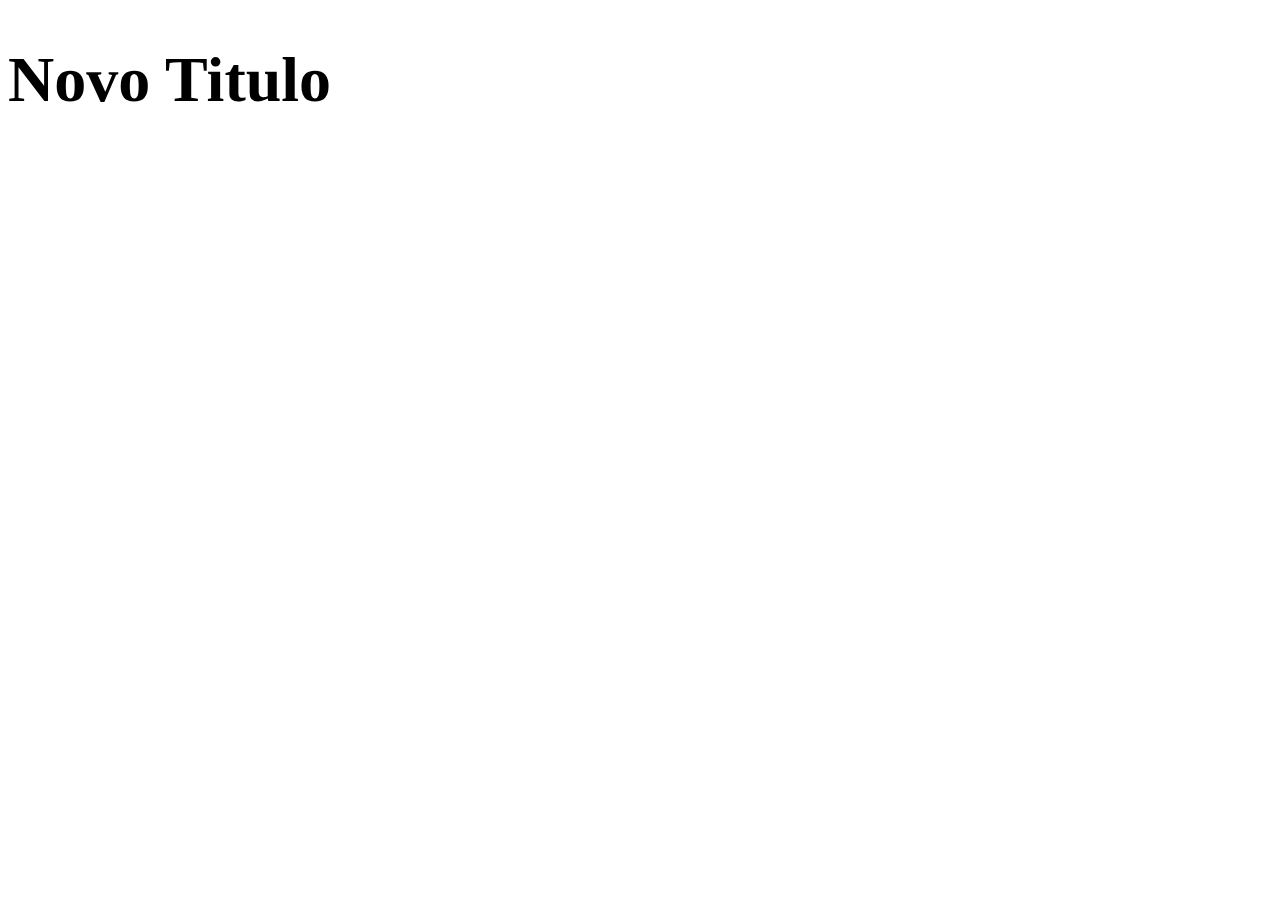
==== relembrando/index.html @ 195c2cce "treinando inserir novos dados em tag com JS" ====
<!DOCTYPE html>
<html>

<head>
    <meta charset="utf-8">
    <title></title>
    <meta name="viewport" content="width=device-width, initial-scale=1">

    <head name="description" content="">
    </head>

    <body>
        <h1 class="ativo" id="ativo">Olá Mundo</h1>
        <!-- <script type="module" src="./script.js" async defer></script> -->
        <script type="module" src="./treino.js" async defer></script>
    </body>

</html>
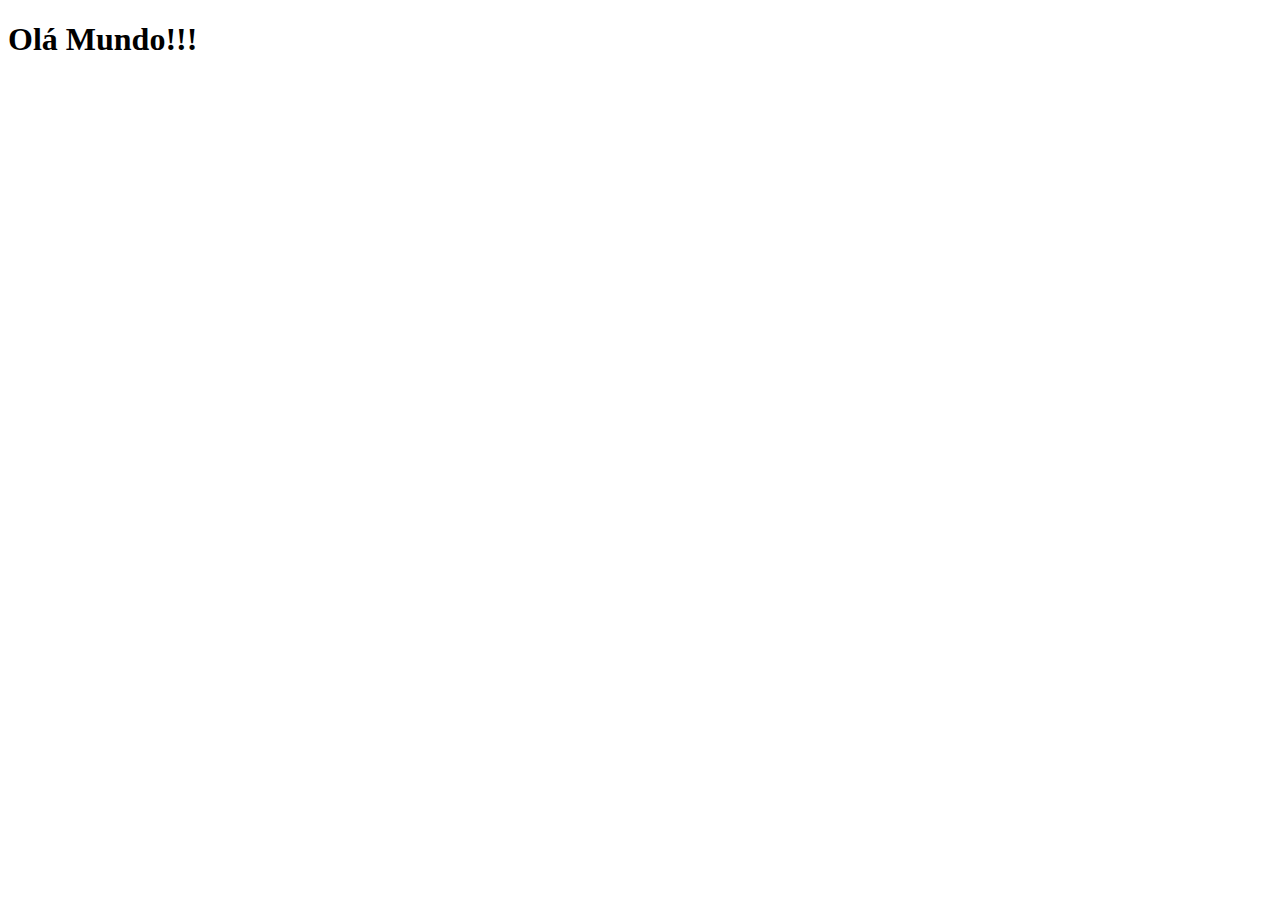
==== commit a232394d: "total de caracteres em uma tag" ====
--- a/relembrando/index.html
+++ b/relembrando/index.html
@@ -10,7 +10,7 @@
     </head>
 
     <body>
-        <h1 class="ativo" id="ativo">Olá Mundo</h1>
+        <h1 class="ativo" id="ativo">Olá Mundo!!!</h1>
         <!-- <script type="module" src="./script.js" async defer></script> -->
         <script type="module" src="./treino.js" async defer></script>
     </body>
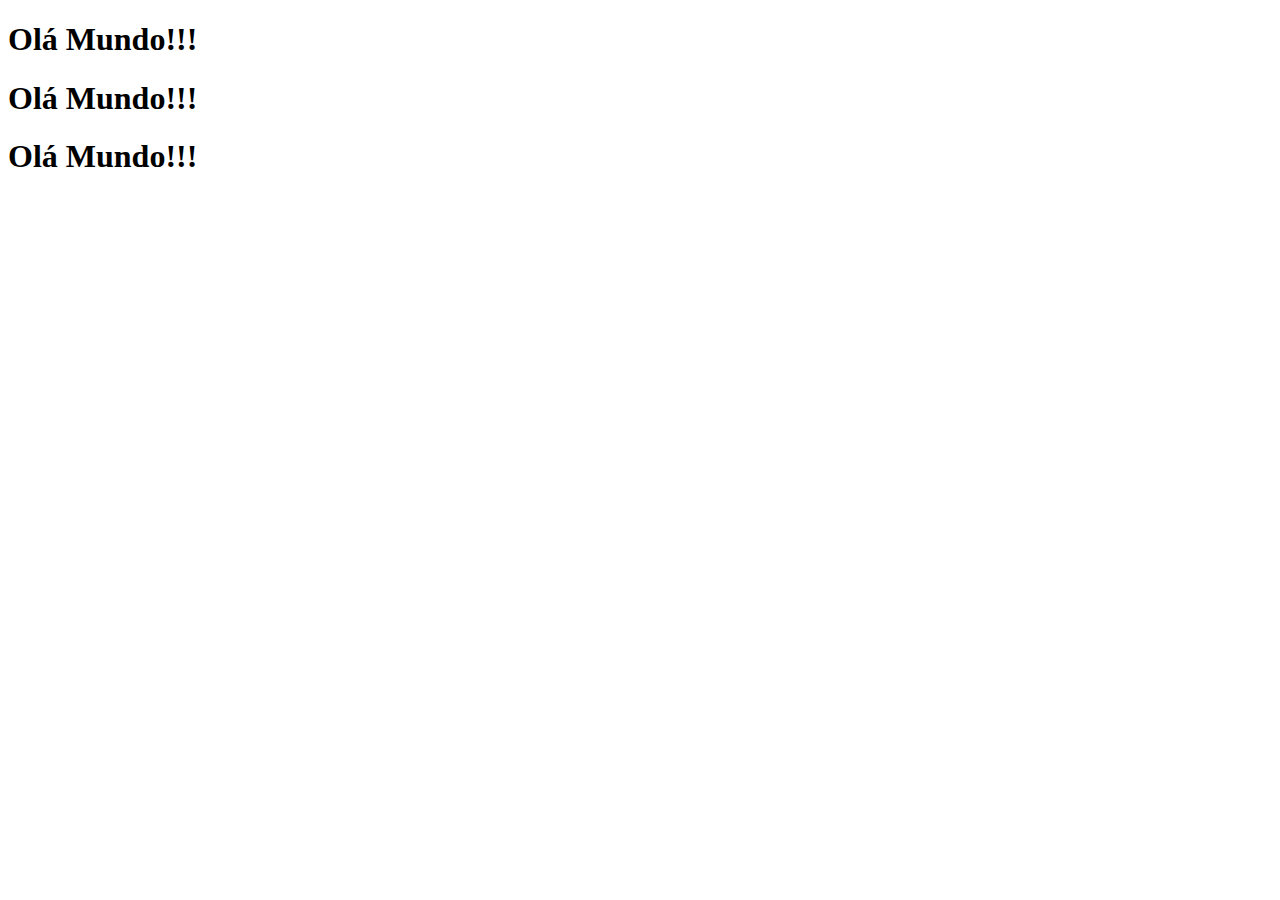
==== commit 5c049d80: "calculando caracteres de varias paragrafos" ====
--- a/relembrando/index.html
+++ b/relembrando/index.html
@@ -11,6 +11,8 @@
 
     <body>
         <h1 class="ativo" id="ativo">Olá Mundo!!!</h1>
+        <h1 class="ativo" id="ativo">Olá Mundo!!!</h1>
+        <h1 class="ativo" id="ativo">Olá Mundo!!!</h1>
         <!-- <script type="module" src="./script.js" async defer></script> -->
         <script type="module" src="./treino.js" async defer></script>
     </body>
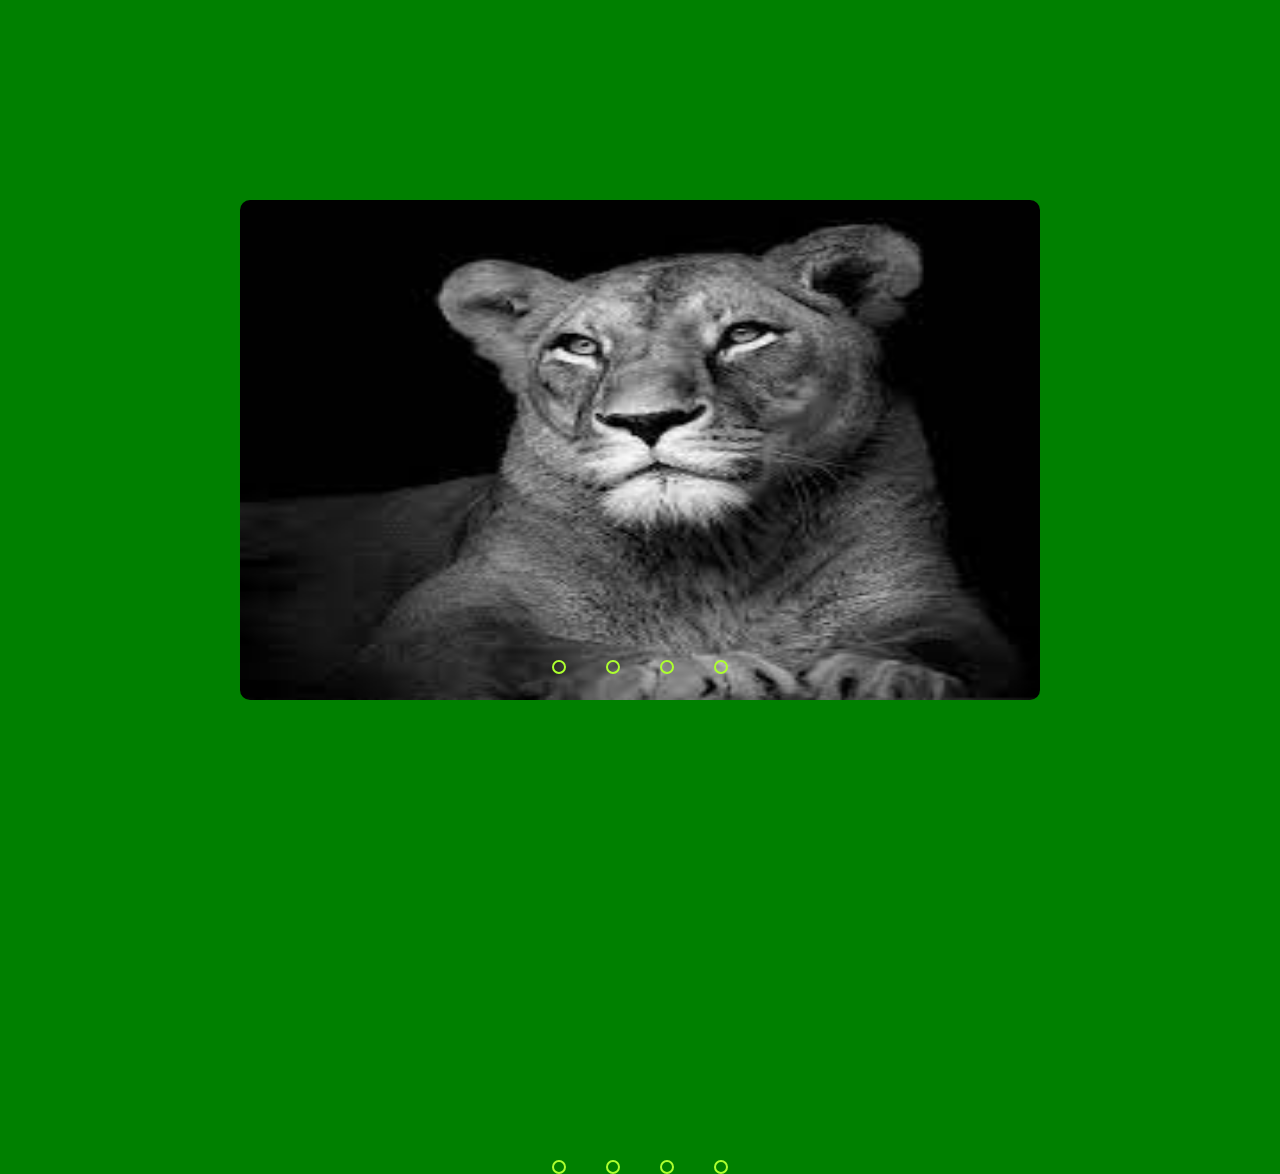
==== commit 512b5757: "criando um slider automatico" ====
--- a/relembrando/index.html
+++ b/relembrando/index.html
@@ -1,20 +1,71 @@
 <!DOCTYPE html>
-<html>
+<html dir="ltr">
 
 <head>
     <meta charset="utf-8">
-    <title></title>
-    <meta name="viewport" content="width=device-width, initial-scale=1">
+    <title>Slider</title>
+    <link rel="stylesheet" href="style.css">
 
     <head name="description" content="">
     </head>
 
+    <!-- treino -->
+    <!-- <h1 class="ativo" id="ativo">Olá Mundo!!!</h1> -->
+    <!-- <h1 class="ativo" id="ativo">Olá Mundo!!!</h1> -->
+    <!-- <h1 class="ativo" id="ativo">Olá Mundo!!!</h1> -->
+    <!-- <script type="module" src="./script.js" async defer></script> -->
+    <!-- <script type="module" src="./treino.js" async defer></script> -->
+    <!-- fim do treino -->
+
     <body>
-        <h1 class="ativo" id="ativo">Olá Mundo!!!</h1>
-        <h1 class="ativo" id="ativo">Olá Mundo!!!</h1>
-        <h1 class="ativo" id="ativo">Olá Mundo!!!</h1>
-        <!-- <script type="module" src="./script.js" async defer></script> -->
-        <script type="module" src="./treino.js" async defer></script>
+
+        <div class="slider">
+            <div class="slides">
+                <!-- radiobutton -->
+                <input type="radio" name="radio-btn" id="radio1">
+                <input type="radio" name="radio-btn" id="radio2">
+                <input type="radio" name="radio-btn" id="radio3">
+                <input type="radio" name="radio-btn" id="radio4">
+                <!-- imagens -->
+                <div class="slide first">
+                    <img src="./img/1.jpeg" alt="">
+                </div>
+                <div class="slide">
+                    <img src="./img/2.jpeg" alt="">
+                </div>
+                <div class="slide">
+                    <img src="./img/3.jpeg" alt="">
+                </div>
+                <div class="slide">
+                    <img src="./img/4.jpeg" alt=""></img>
+                </div>
+            </div>
+            <!-- navegacao auto -->
+            <div class="navigation-auto">
+                <div class="auto-btn1"></div>
+                <div class="auto-btn2"></div>
+                <div class="auto-btn3"></div>
+                <div class="auto-btn4"></div>
+            </div>
+            <!-- navegacao manual -->
+            <div class="navigation-manual">
+                <label for="radio1" class="manual-btn"></label>
+                <label for="radio2" class="manual-btn"></label>
+                <label for="radio3" class="manual-btn"></label>
+                <label for="radio4" class="manual-btn"></label>
+            </div>
+        </div>
+
+        <script type="text/javascript">
+            var counter = 1;
+            setInterval(function() {
+                document.getElementById('radio' + counter).checked = true;
+                counter++;
+                if (counter > 4) {
+                    counter = 1;
+                }
+            }, 5000);
+        </script>
     </body>
 
 </html>--- a/relembrando/style.css
+++ b/relembrando/style.css
@@ -0,0 +1,117 @@
+body {
+    margin: 0;
+    padding: 0;
+    height: 100vh;
+    display: flex;
+    justify-content: center;
+    align-items: center;
+    background-color: green;
+}
+
+.slider {
+    width: 800px;
+    height: 500px;
+    border-radius: 10px;
+    overflow: hidden;
+}
+
+.slides {
+    width: 500%;
+    height: 500px;
+    display: flex;
+}
+
+.slides input {
+    display: none;
+}
+
+.slide {
+    width: 20%;
+    transition: 2s;
+}
+
+.slide img {
+    width: 800px;
+    height: 500px;
+}
+
+
+/* manual */
+
+.navigation-manual {
+    position: absolute;
+    width: 800px;
+    margin-top: -40px;
+    display: flex;
+    justify-content: center;
+}
+
+.manual-btn {
+    border: 2px solid greenyellow;
+    padding: 5px;
+    border-radius: 10px;
+    cursor: pointer;
+    transition: 1s;
+}
+
+.manual-btn:not(:last-child) {
+    margin-right: 40px;
+}
+
+.manual-btn:hover {
+    background-color: blue;
+}
+
+#radio1:checked~.first {
+    margin-left: 0;
+}
+
+#radio2:checked~.first {
+    margin-left: -20%;
+}
+
+#radio3:checked~.first {
+    margin-left: -40%;
+}
+
+#radio4:checked~.first {
+    margin-left: -60%;
+}
+
+
+/* css automatico */
+
+.navigation-auto {
+    position: absolute;
+    display: flex;
+    width: 800px;
+    justify-content: center;
+    margin-top: 460px;
+}
+
+.navigation-auto div {
+    border: 2px solid greenyellow;
+    padding: 5px;
+    border-radius: 10px;
+    transition: 1s;
+}
+
+.navigation-auto div:not(:last-child) {
+    margin-right: 40px;
+}
+
+#radio1:checked~.navigation-auto .auto-btn1 {
+    background-color: blue;
+}
+
+#radio2:checked~.navigation-auto .auto-btn2 {
+    background-color: blue;
+}
+
+#radio3:checked~.navigation-auto .auto-btn3 {
+    background-color: blue;
+}
+
+#radio4:checked~.navigation-auto .auto-btn4 {
+    background-color: blue;
+}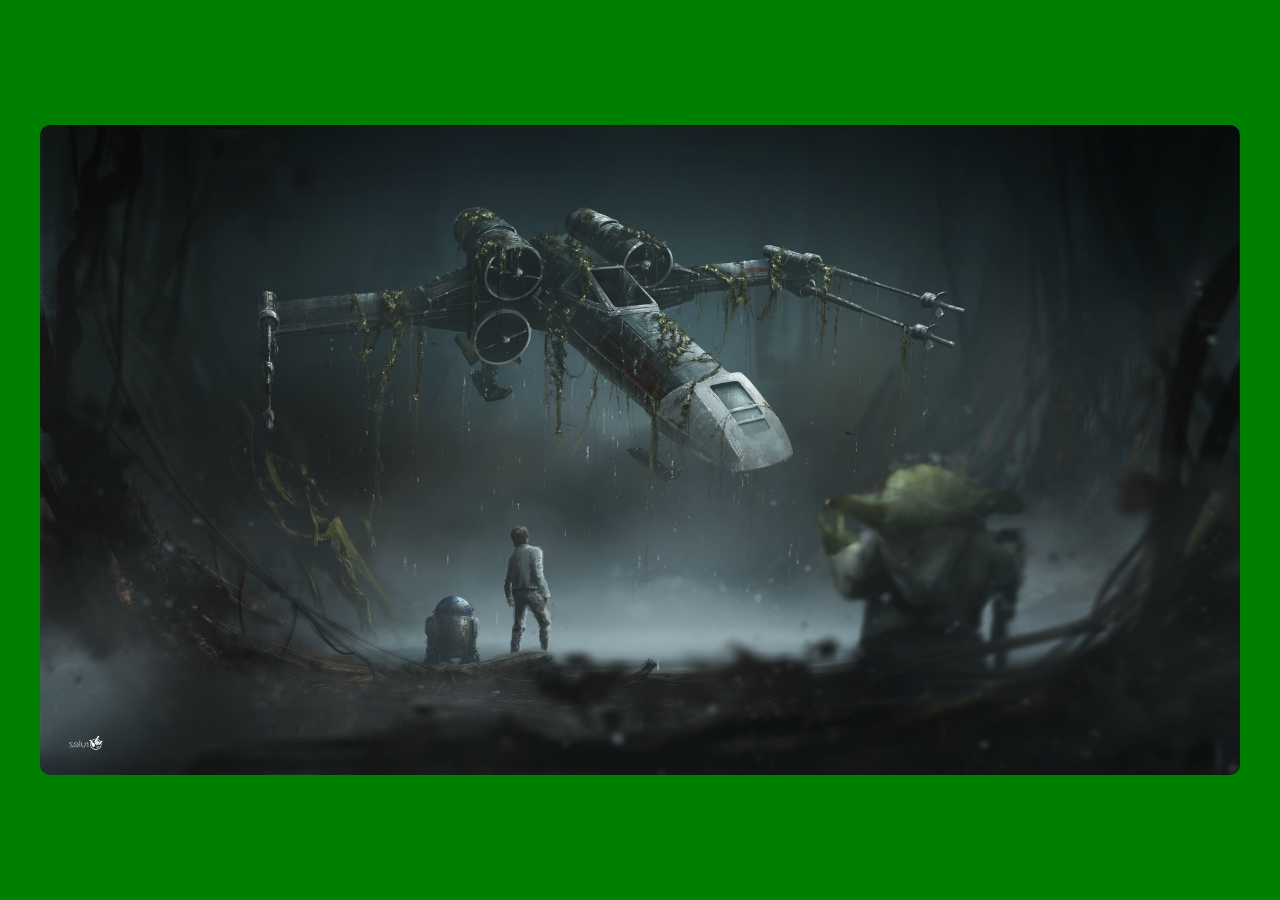
==== commit 0a07a481: "melhorar(repetições) slider" ====
--- a/relembrando/index.html
+++ b/relembrando/index.html
@@ -26,8 +26,19 @@
                 <input type="radio" name="radio-btn" id="radio2">
                 <input type="radio" name="radio-btn" id="radio3">
                 <input type="radio" name="radio-btn" id="radio4">
+                <input type="radio" name="radio-btn" id="radio5">
+                <input type="radio" name="radio-btn" id="radio6">
+                <input type="radio" name="radio-btn" id="radio7">
+                <input type="radio" name="radio-btn" id="radio8">
+                <input type="radio" name="radio-btn" id="radio9">
+                <input type="radio" name="radio-btn" id="radio10">
+                <input type="radio" name="radio-btn" id="radio11">
+                <input type="radio" name="radio-btn" id="radio12">
+                <input type="radio" name="radio-btn" id="radio13">
+                <input type="radio" name="radio-btn" id="radio14">
+                <input type="radio" name="radio-btn" id="radio15">
                 <!-- imagens -->
-                <div class="slide first">
+                <div class="slide primeiro">
                     <img src="./img/1.jpeg" alt="">
                 </div>
                 <div class="slide">
@@ -39,21 +50,42 @@
                 <div class="slide">
                     <img src="./img/4.jpeg" alt=""></img>
                 </div>
+                <div class="slide">
+                    <img src="./img/5.jpeg" alt=""></img>
+                </div>
+                <div class="slide">
+                    <img src="./img/6.jpeg" alt=""></img>
+                </div>
+                <div class="slide">
+                    <img src="./img/7.jpeg" alt=""></img>
+                </div>
+                <div class="slide">
+                    <img src="./img/8.jpeg" alt=""></img>
+                </div>
+                <div class="slide">
+                    <img src="./img/9.jpeg" alt=""></img>
+                </div>
+                <div class="slide">
+                    <img src="./img/10.jpeg" alt=""></img>
+                </div>
+                <div class="slide">
+                    <img src="./img/11.jpeg" alt=""></img>
+                </div>
+                <div class="slide">
+                    <img src="./img/12.jpeg" alt=""></img>
+                </div>
+                <div class="slide">
+                    <img src="./img/13.jpeg" alt=""></img>
+                </div>
+                <div class="slide">
+                    <img src="./img/14.jpeg" alt=""></img>
+                </div>
+                <div class="slide">
+                    <img src="./img/15.jpeg" alt=""></img>
+                </div>
             </div>
             <!-- navegacao auto -->
-            <div class="navigation-auto">
-                <div class="auto-btn1"></div>
-                <div class="auto-btn2"></div>
-                <div class="auto-btn3"></div>
-                <div class="auto-btn4"></div>
-            </div>
-            <!-- navegacao manual -->
-            <div class="navigation-manual">
-                <label for="radio1" class="manual-btn"></label>
-                <label for="radio2" class="manual-btn"></label>
-                <label for="radio3" class="manual-btn"></label>
-                <label for="radio4" class="manual-btn"></label>
-            </div>
+
         </div>
 
         <script type="text/javascript">
@@ -61,10 +93,10 @@
             setInterval(function() {
                 document.getElementById('radio' + counter).checked = true;
                 counter++;
-                if (counter > 4) {
+                if (counter > 15) {
                     counter = 1;
                 }
-            }, 5000);
+            }, 2000);
         </script>
     </body>
 
--- a/relembrando/style.css
+++ b/relembrando/style.css
@@ -9,15 +9,15 @@
 }
 
 .slider {
-    width: 800px;
-    height: 500px;
+    width: 1200px;
+    height: 650px;
     border-radius: 10px;
     overflow: hidden;
 }
 
 .slides {
     width: 500%;
-    height: 500px;
+    height: 650px;
     display: flex;
 }
 
@@ -31,8 +31,8 @@
 }
 
 .slide img {
-    width: 800px;
-    height: 500px;
+    width: 1200px;
+    height: 650px;
 }
 
 
@@ -40,14 +40,14 @@
 
 .navigation-manual {
     position: absolute;
-    width: 800px;
+    width: 1200px;
     margin-top: -40px;
     display: flex;
     justify-content: center;
 }
 
 .manual-btn {
-    border: 2px solid greenyellow;
+    border: 0px solid transparent;
     padding: 5px;
     border-radius: 10px;
     cursor: pointer;
@@ -58,60 +58,62 @@
     margin-right: 40px;
 }
 
-.manual-btn:hover {
-    background-color: blue;
-}
-
-#radio1:checked~.first {
+#radio1:checked~.primeiro {
     margin-left: 0;
 }
 
-#radio2:checked~.first {
+#radio2:checked~.primeiro {
     margin-left: -20%;
 }
 
-#radio3:checked~.first {
+#radio3:checked~.primeiro {
     margin-left: -40%;
 }
 
-#radio4:checked~.first {
+#radio4:checked~.primeiro {
     margin-left: -60%;
 }
 
-
-/* css automatico */
-
-.navigation-auto {
-    position: absolute;
-    display: flex;
-    width: 800px;
-    justify-content: center;
-    margin-top: 460px;
+#radio5:checked~.primeiro {
+    margin-left: -80%;
 }
 
-.navigation-auto div {
-    border: 2px solid greenyellow;
-    padding: 5px;
-    border-radius: 10px;
-    transition: 1s;
+#radio6:checked~.primeiro {
+    margin-left: -100%;
 }
 
-.navigation-auto div:not(:last-child) {
-    margin-right: 40px;
+#radio7:checked~.primeiro {
+    margin-left: -120%;
 }
 
-#radio1:checked~.navigation-auto .auto-btn1 {
-    background-color: blue;
+#radio8:checked~.primeiro {
+    margin-left: -140%;
 }
 
-#radio2:checked~.navigation-auto .auto-btn2 {
-    background-color: blue;
+#radio9:checked~.primeiro {
+    margin-left: -160%;
 }
 
-#radio3:checked~.navigation-auto .auto-btn3 {
-    background-color: blue;
+#radio10:checked~.primeiro {
+    margin-left: -180%;
 }
 
-#radio4:checked~.navigation-auto .auto-btn4 {
-    background-color: blue;
+#radio11:checked~.primeiro {
+    margin-left: -200%;
+}
+
+#radio12:checked~.primeiro {
+    margin-left: -220%;
+}
+
+#radio13:checked~.primeiro {
+    margin-left: -240%;
+}
+
+#radio14:checked~.primeiro {
+    margin-left: -260%;
+}
+
+#radio15:checked~.primeiro {
+    margin-left: -280%;
 }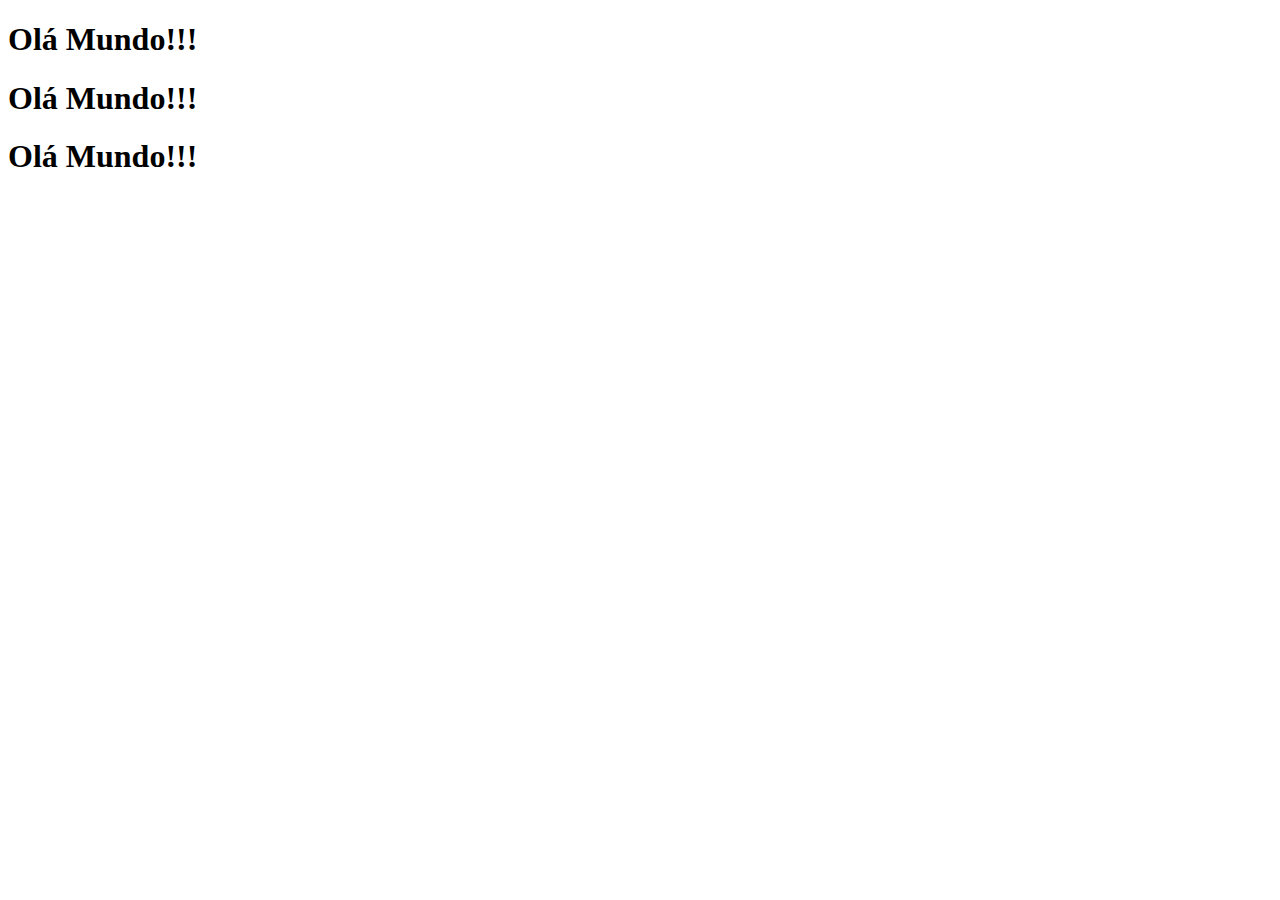
==== commit 93c4e5b8: "destructuring" ====
--- a/relembrando/index.html
+++ b/relembrando/index.html
@@ -4,100 +4,27 @@
 <head>
     <meta charset="utf-8">
     <title>Slider</title>
-    <link rel="stylesheet" href="style.css">
+    <!-- <link rel="stylesheet" href="style.css"> -->
 
     <head name="description" content="">
     </head>
 
-    <!-- treino -->
-    <!-- <h1 class="ativo" id="ativo">Olá Mundo!!!</h1> -->
-    <!-- <h1 class="ativo" id="ativo">Olá Mundo!!!</h1> -->
-    <!-- <h1 class="ativo" id="ativo">Olá Mundo!!!</h1> -->
-    <!-- <script type="module" src="./script.js" async defer></script> -->
-    <!-- <script type="module" src="./treino.js" async defer></script> -->
-    <!-- fim do treino -->
 
-    <body>
 
-        <div class="slider">
-            <div class="slides">
-                <!-- radiobutton -->
-                <input type="radio" name="radio-btn" id="radio1">
-                <input type="radio" name="radio-btn" id="radio2">
-                <input type="radio" name="radio-btn" id="radio3">
-                <input type="radio" name="radio-btn" id="radio4">
-                <input type="radio" name="radio-btn" id="radio5">
-                <input type="radio" name="radio-btn" id="radio6">
-                <input type="radio" name="radio-btn" id="radio7">
-                <input type="radio" name="radio-btn" id="radio8">
-                <input type="radio" name="radio-btn" id="radio9">
-                <input type="radio" name="radio-btn" id="radio10">
-                <input type="radio" name="radio-btn" id="radio11">
-                <input type="radio" name="radio-btn" id="radio12">
-                <input type="radio" name="radio-btn" id="radio13">
-                <input type="radio" name="radio-btn" id="radio14">
-                <input type="radio" name="radio-btn" id="radio15">
-                <!-- imagens -->
-                <div class="slide primeiro">
-                    <img src="./img/1.jpeg" alt="">
-                </div>
-                <div class="slide">
-                    <img src="./img/2.jpeg" alt="">
-                </div>
-                <div class="slide">
-                    <img src="./img/3.jpeg" alt="">
-                </div>
-                <div class="slide">
-                    <img src="./img/4.jpeg" alt=""></img>
-                </div>
-                <div class="slide">
-                    <img src="./img/5.jpeg" alt=""></img>
-                </div>
-                <div class="slide">
-                    <img src="./img/6.jpeg" alt=""></img>
-                </div>
-                <div class="slide">
-                    <img src="./img/7.jpeg" alt=""></img>
-                </div>
-                <div class="slide">
-                    <img src="./img/8.jpeg" alt=""></img>
-                </div>
-                <div class="slide">
-                    <img src="./img/9.jpeg" alt=""></img>
-                </div>
-                <div class="slide">
-                    <img src="./img/10.jpeg" alt=""></img>
-                </div>
-                <div class="slide">
-                    <img src="./img/11.jpeg" alt=""></img>
-                </div>
-                <div class="slide">
-                    <img src="./img/12.jpeg" alt=""></img>
-                </div>
-                <div class="slide">
-                    <img src="./img/13.jpeg" alt=""></img>
-                </div>
-                <div class="slide">
-                    <img src="./img/14.jpeg" alt=""></img>
-                </div>
-                <div class="slide">
-                    <img src="./img/15.jpeg" alt=""></img>
-                </div>
-            </div>
-            <!-- navegacao auto -->
+<body>
 
-        </div>
+    <div class="slider">
 
-        <script type="text/javascript">
-            var counter = 1;
-            setInterval(function() {
-                document.getElementById('radio' + counter).checked = true;
-                counter++;
-                if (counter > 15) {
-                    counter = 1;
-                }
-            }, 2000);
-        </script>
-    </body>
+        <!-- treino -->
+        <h1 class="ativo" id="ativo">Olá Mundo!!!</h1>
+        <h1 class="ativo" id="ativo">Olá Mundo!!!</h1>
+        <h1 class="ativo" id="ativo">Olá Mundo!!!</h1>
+        <!-- <script type="module" src="./script.js" async defer></script> -->
+        <script type="module" src="./treino.js" async defer></script>
+        <!-- fim do treino -->
+
+    </div>
+    <script type="module" src="./treino.js" async defer></script>
+</body>
 
 </html>--- a/relembrando/style.css
+++ b/relembrando/style.css
@@ -35,9 +35,6 @@
     height: 650px;
 }
 
-
-/* manual */
-
 .navigation-manual {
     position: absolute;
     width: 1200px;
@@ -48,8 +45,6 @@
 
 .manual-btn {
     border: 0px solid transparent;
-    padding: 5px;
-    border-radius: 10px;
     cursor: pointer;
     transition: 1s;
 }
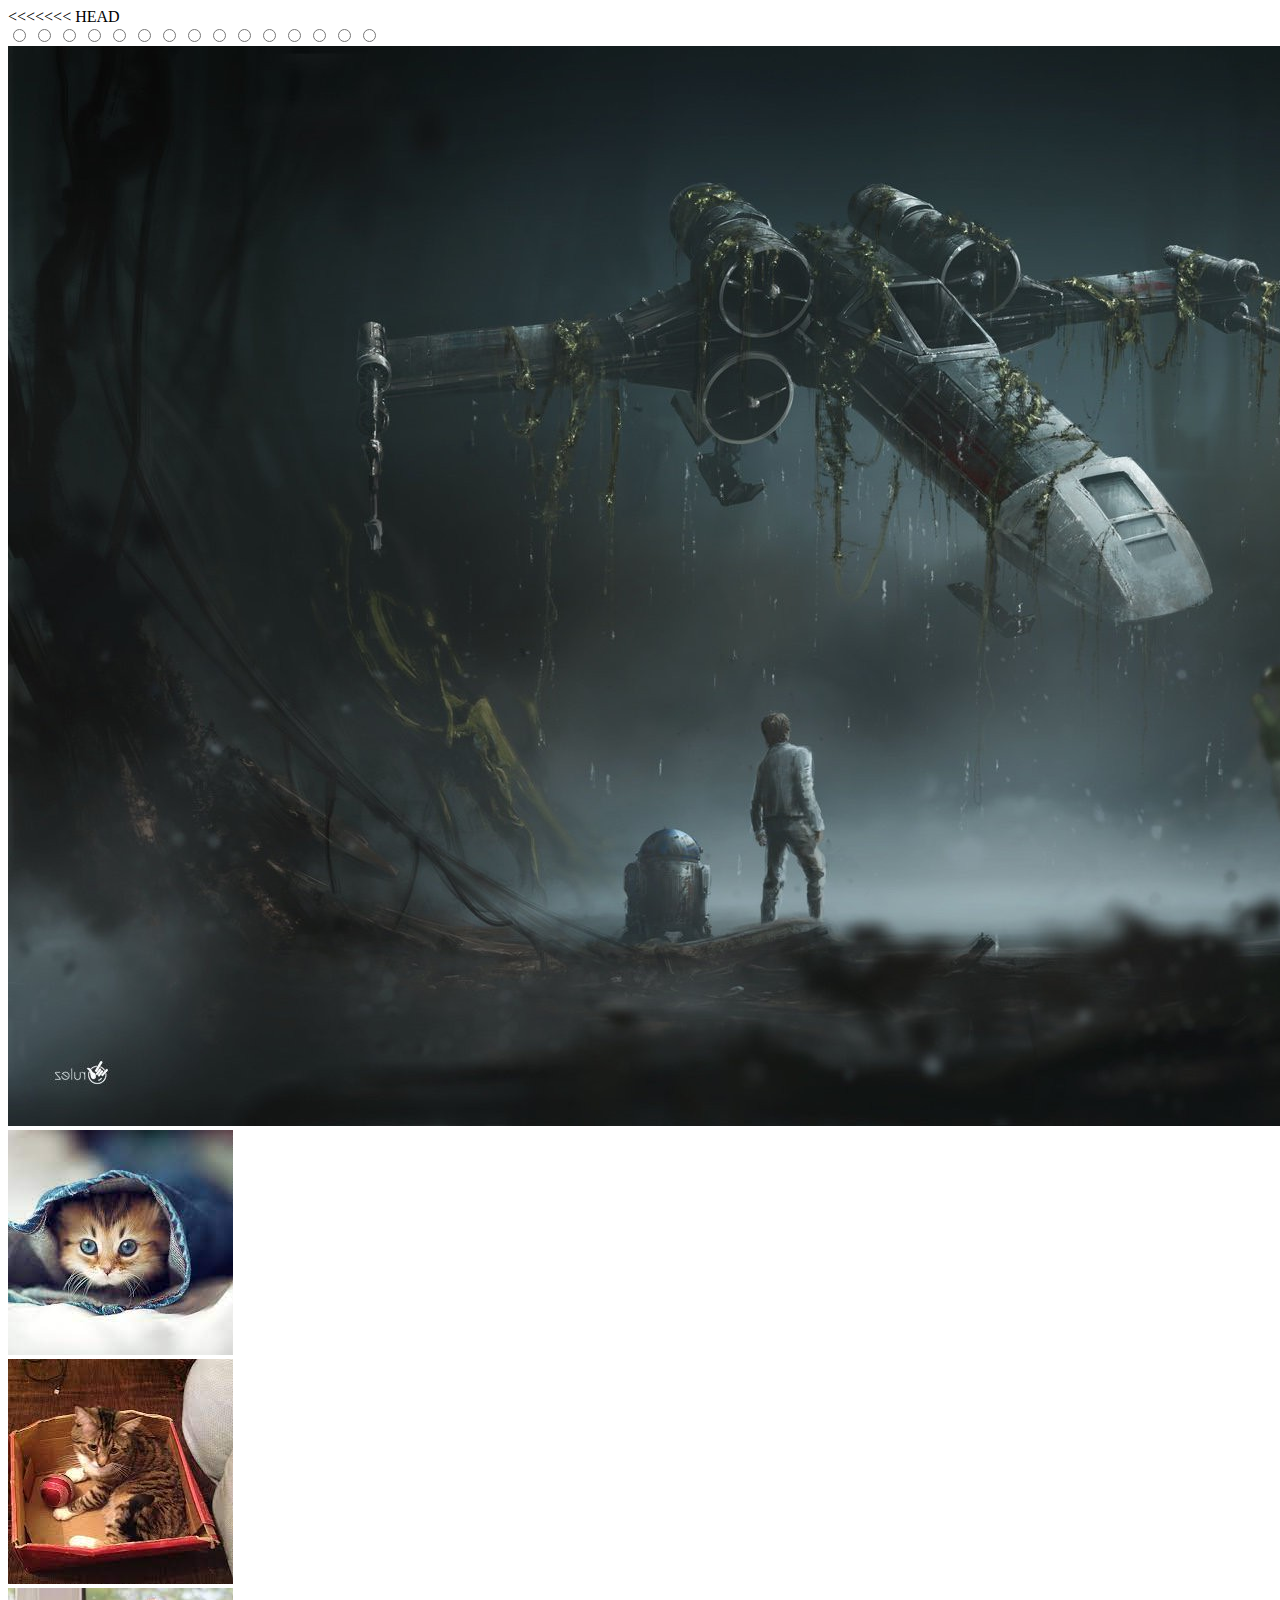
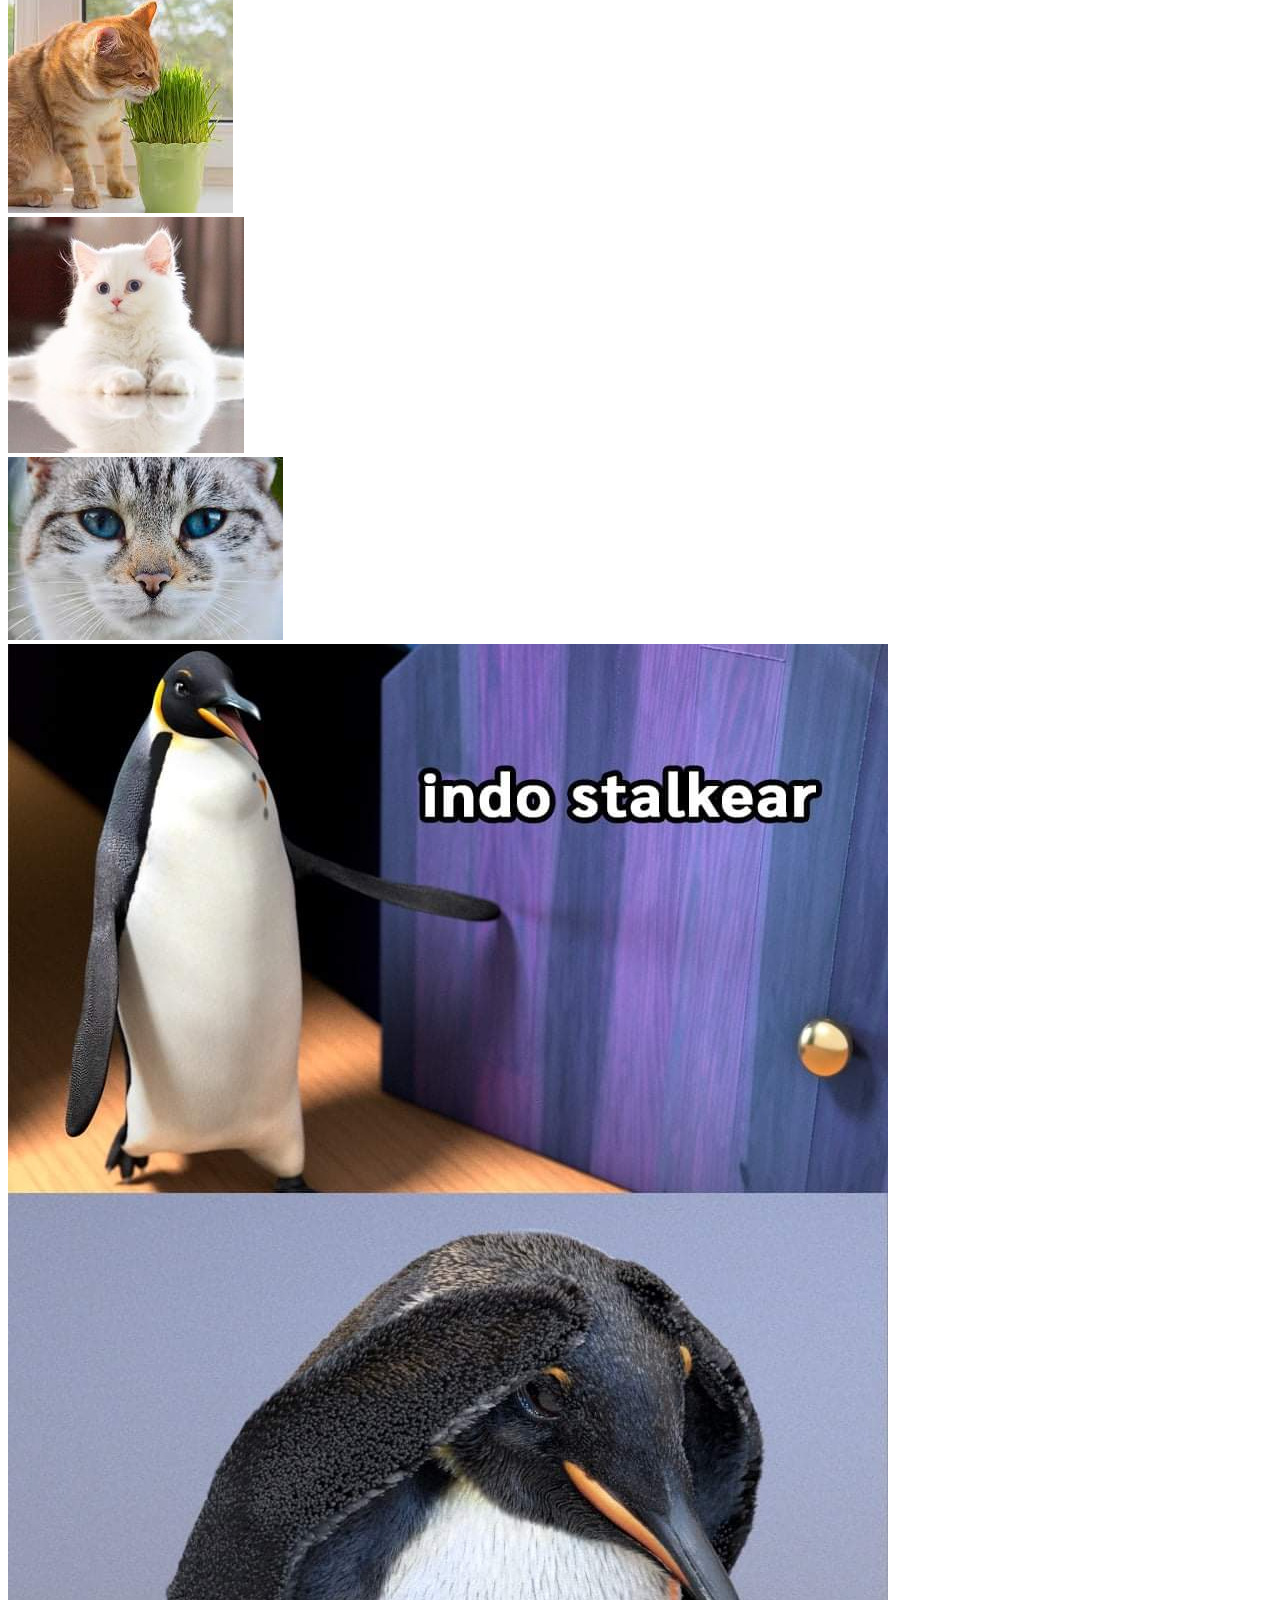
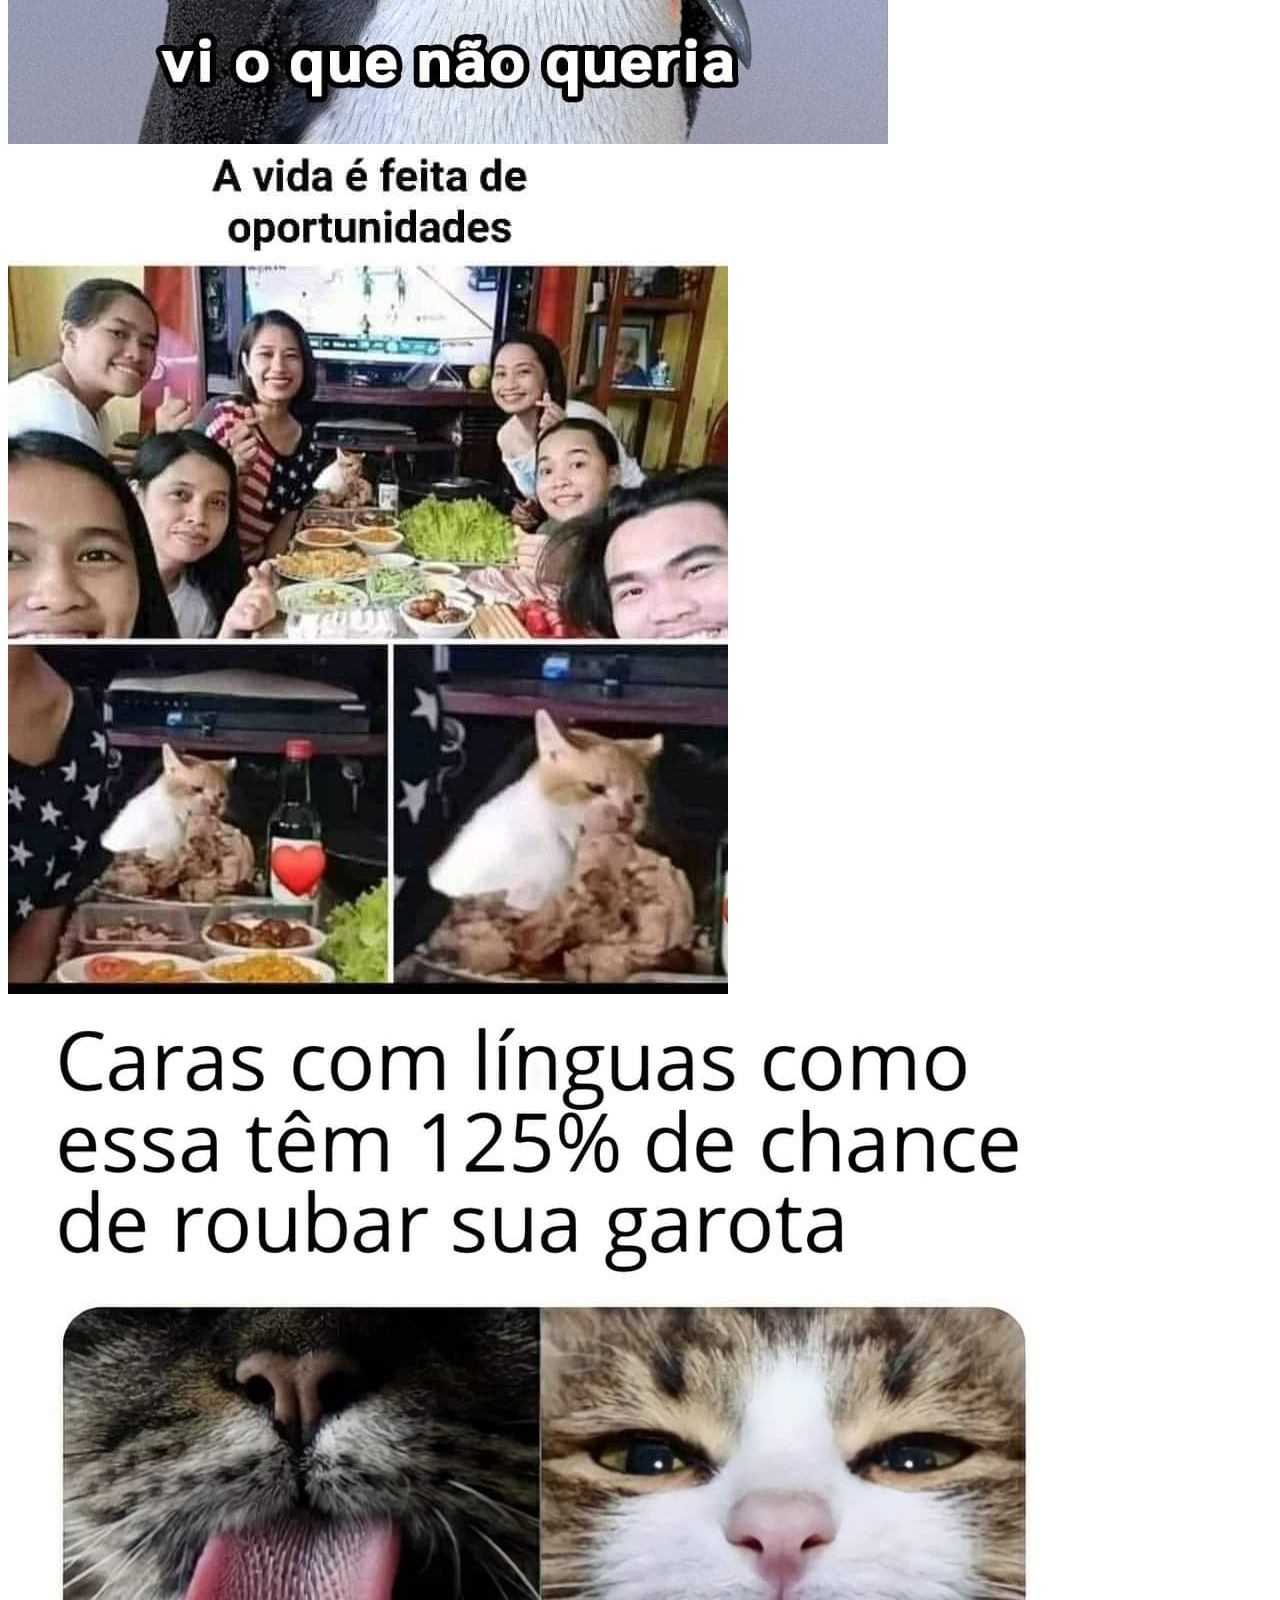
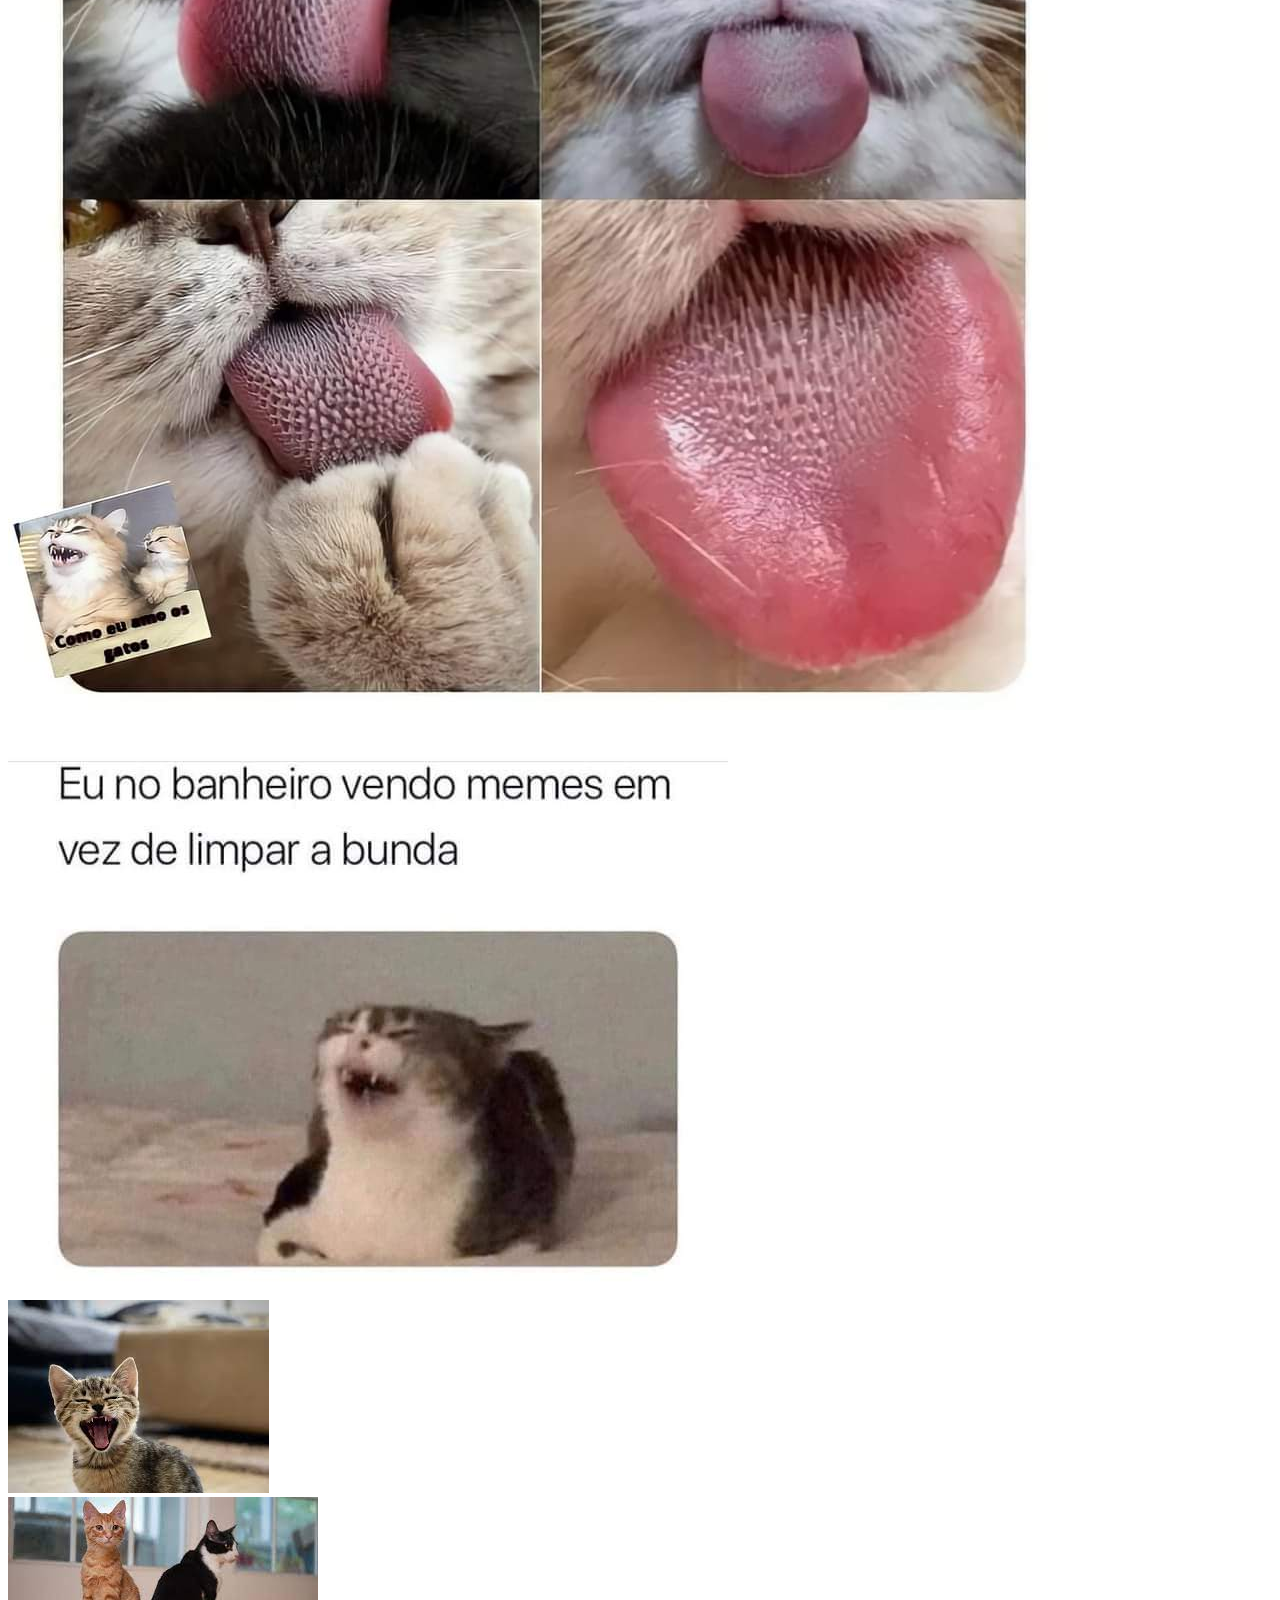
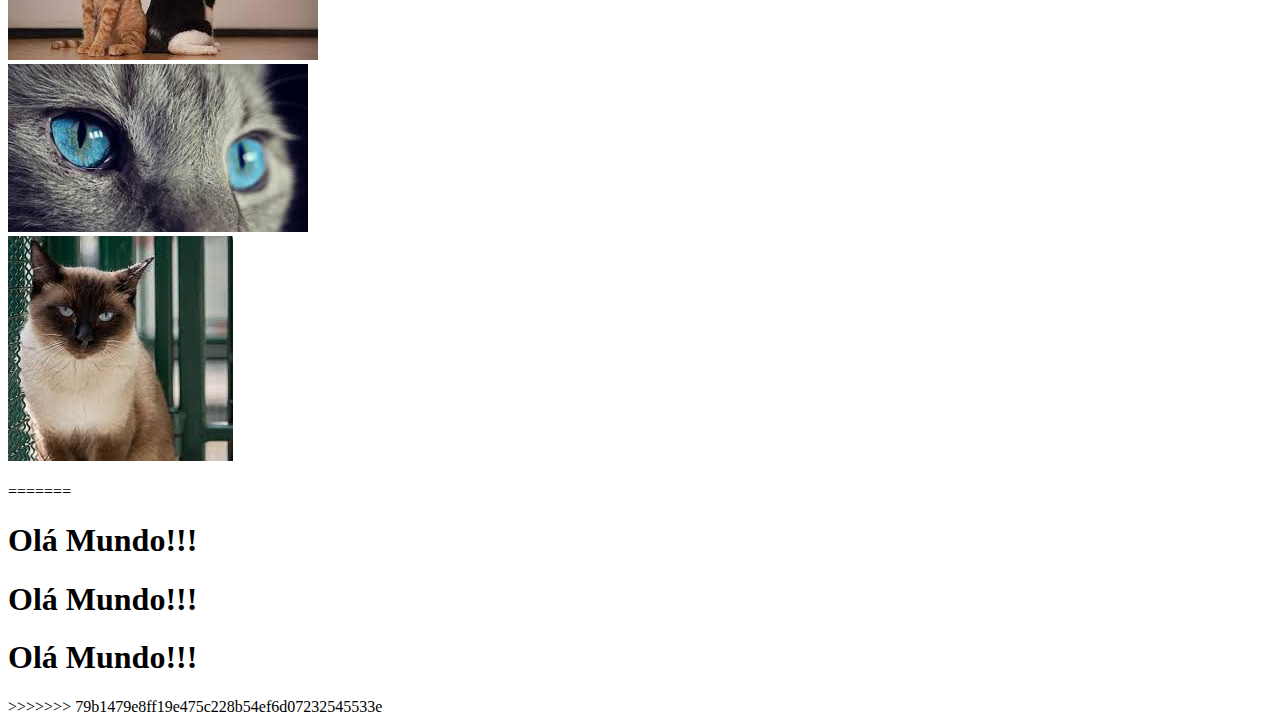
==== commit e44bfafc: "teste" ====
--- a/relembrando/index.html
+++ b/relembrando/index.html
@@ -11,6 +11,76 @@
 
 
 
+<<<<<<< HEAD
+        <div class="slider">
+            <div class="slides">
+                <!-- radiobutton -->
+                <input type="radio" name="radio-btn" id="radio1">
+                <input type="radio" name="radio-btn" id="radio2">
+                <input type="radio" name="radio-btn" id="radio3">
+                <input type="radio" name="radio-btn" id="radio4">
+                <input type="radio" name="radio-btn" id="radio5">
+                <input type="radio" name="radio-btn" id="radio6">
+                <input type="radio" name="radio-btn" id="radio7">
+                <input type="radio" name="radio-btn" id="radio8">
+                <input type="radio" name="radio-btn" id="radio9">
+                <input type="radio" name="radio-btn" id="radio10">
+                <input type="radio" name="radio-btn" id="radio11">
+                <input type="radio" name="radio-btn" id="radio12">
+                <input type="radio" name="radio-btn" id="radio13">
+                <input type="radio" name="radio-btn" id="radio14">
+                <input type="radio" name="radio-btn" id="radio15">
+                <!-- imagens -->
+                <div class="slide primeiro">
+                    <img src="./img/1.jpeg" alt="">
+                </div>
+                <div class="slide">
+                    <img src="./img/2.jpeg" alt="">
+                </div>
+                <div class="slide">
+                    <img src="./img/3.jpeg" alt="">
+                </div>
+                <div class="slide">
+                    <img src="./img/4.jpeg" alt=""></img>
+                </div>
+                <div class="slide">
+                    <img src="./img/5.jpeg" alt=""></img>
+                </div>
+                <div class="slide">
+                    <img src="./img/6.jpeg" alt=""></img>
+                </div>
+                <div class="slide">
+                    <img src="./img/7.jpeg" alt=""></img>
+                </div>
+                <div class="slide">
+                    <img src="./img/8.jpeg" alt=""></img>
+                </div>
+                <div class="slide">
+                    <img src="./img/9.jpeg" alt=""></img>
+                </div>
+                <div class="slide">
+                    <img src="./img/10.jpeg" alt=""></img>
+                </div>
+                <div class="slide">
+                    <img src="./img/11.jpeg" alt=""></img>
+                </div>
+                <div class="slide">
+                    <img src="./img/12.jpeg" alt=""></img>
+                </div>
+                <div class="slide">
+                    <img src="./img/13.jpeg" alt=""></img>
+                </div>
+                <div class="slide">
+                    <img src="./img/14.jpeg" alt=""></img>
+                </div>
+                <div class="slide">
+                    <img src="./img/15.jpeg" alt=""></img>
+                </div>
+            </div>
+        </div>
+        <script type="module" src="./slide.js" async defer></script>
+    </body>
+=======
 <body>
 
     <div class="slider">
@@ -26,5 +96,6 @@
     </div>
     <script type="module" src="./treino.js" async defer></script>
 </body>
+>>>>>>> 79b1479e8ff19e475c228b54ef6d07232545533e
 
 </html>